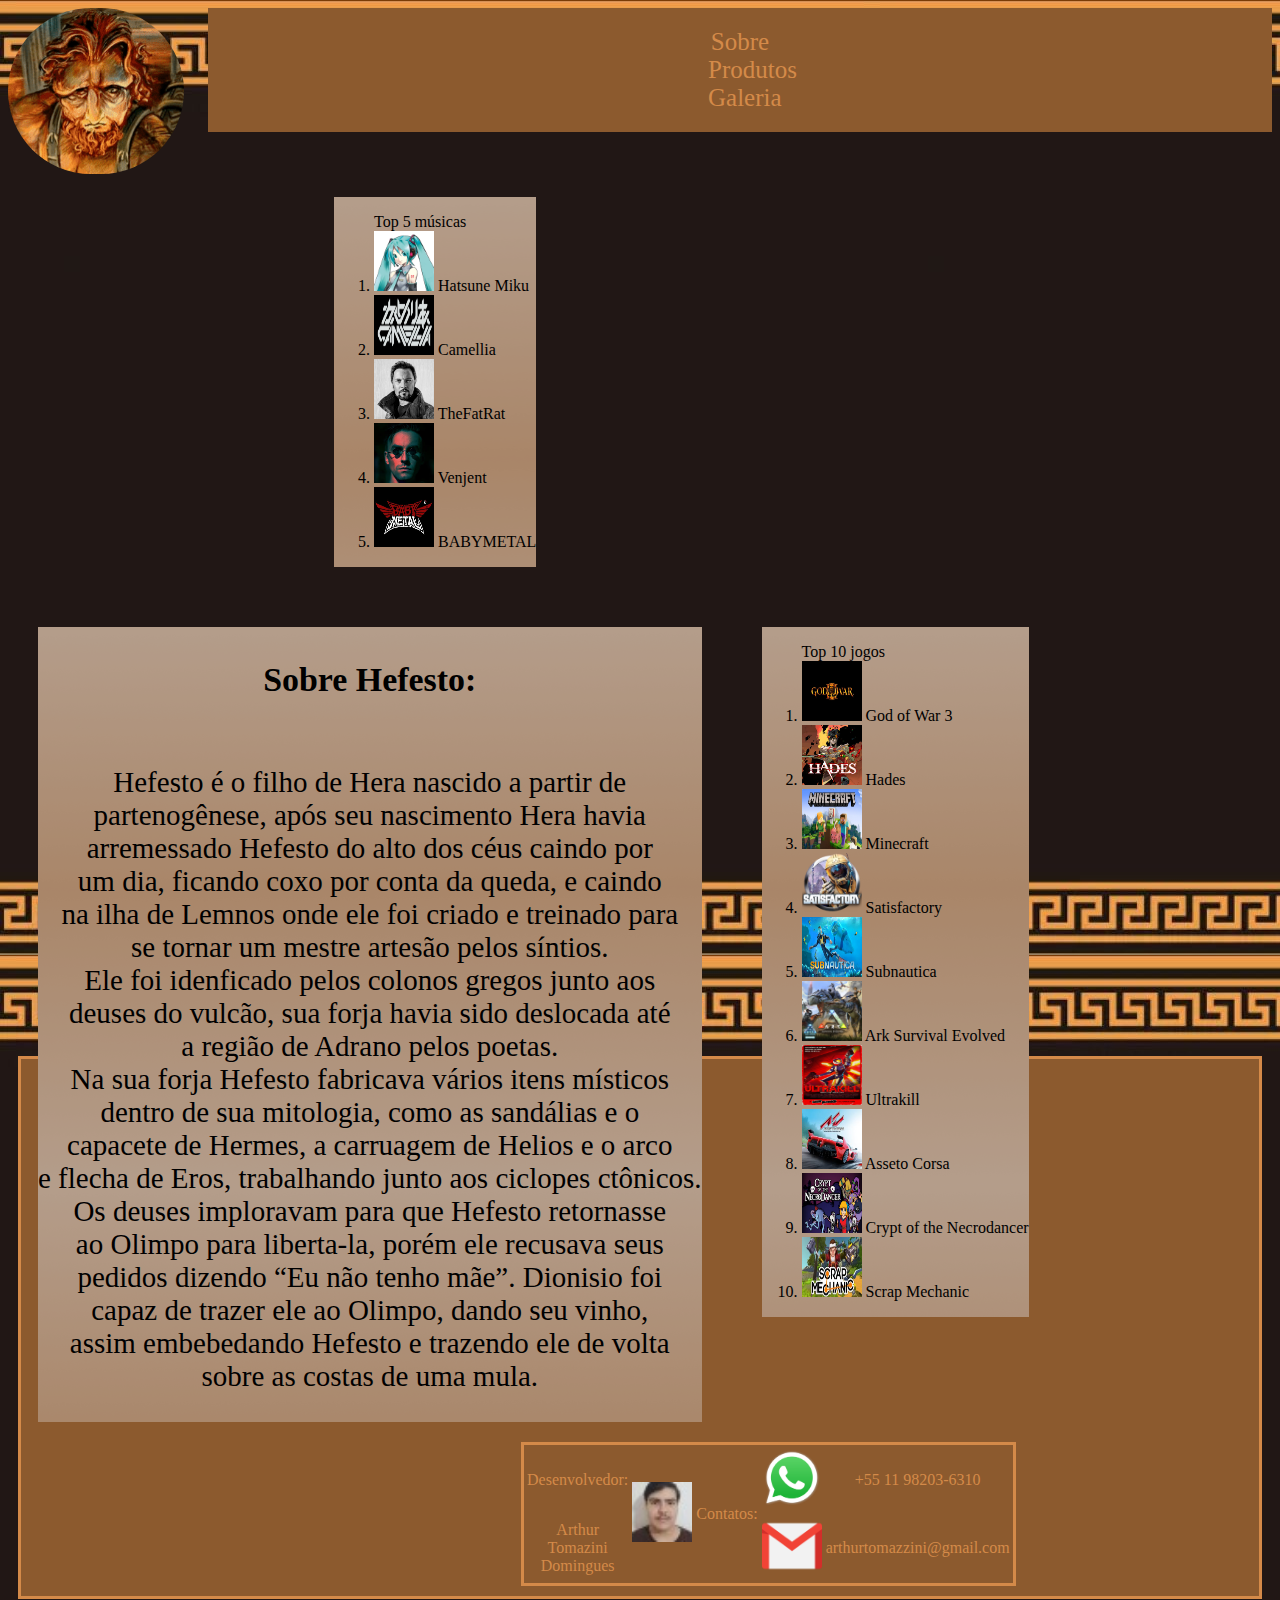
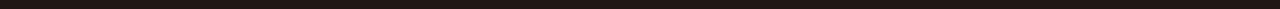
==== Index.html @ 3a5cb08a "Update and rename index.html to Index.html" ====
<!DOCTYPE html>
<head>
    <meta charset="UTF-8">
        <meta http-equiv="X-UA-Compatible" content="IE=edge">
        <meta name="viewport" content="width=device-width", initial-scale="1.0">
        <title>Hefesto</title>
        <link rel="stylesheet" href="CSS/estilos.css">
        <style>
            h3{
                text-align:center;
            }
            p{
                text-align:center;
            }
        </style>
</head>
<body>
    <img class="icon" src="imagens\hefesto.icon.png" alt="Hefesto"width="176px" height="166px">
    <div class="cabecalho">
        <a href="Index.html">Sobre</a>
        <a href="Produtos.html">Produtos</a>
        <a href="Galeria.html">Galeria</a>
    </div>
    <div class="musica">
        <ol>Top 5 músicas
            <li><img src="imagens\miku.jpeg" width="60px" height="60px"> Hatsune Miku</li>
            <li><img src="imagens\camellia.png" width="60px" height="60px"> Camellia</li>
            <li><img src="imagens\fatrat.jpg" width="60px" height="60px"> TheFatRat</li>
            <li><img src="imagens\venjent.jpeg" width="60px" height="60px"> Venjent</li>
            <li><img src="imagens\babymetal.jpg" width="60px" height="60px"> BABYMETAL</li>
        </ol>
    </div>
    <br><br>
    <div  class="info">
        <h3>Sobre Hefesto:</h1>
        <p>
            <Br>Hefesto é o filho de Hera nascido a partir de<br>
            partenogênese, após seu nascimento Hera havia<br>
            arremessado Hefesto do alto dos céus caindo por<br>
            um dia, ficando coxo por conta da queda, e caindo<br>
            na ilha de Lemnos onde ele foi criado e treinado para<br>
            se tornar um mestre artesão pelos síntios.<br>
            Ele foi idenficado pelos colonos gregos junto aos<br>
            deuses do vulcão, sua forja havia sido deslocada até<br>
            a região de Adrano pelos poetas.<br>
            Na sua forja Hefesto fabricava vários itens místicos<br>
            dentro de sua mitologia, como as sandálias e o<br>
            capacete de Hermes, a carruagem de Helios e o arco<br>
            e flecha de Eros, trabalhando junto aos ciclopes ctônicos.<br>
            Os deuses imploravam para que Hefesto retornasse<br>
            ao Olimpo para liberta-la, porém ele recusava seus<br>
             pedidos dizendo “Eu não tenho mãe”. Dionisio foi<br>
            capaz de trazer ele ao Olimpo, dando seu vinho,<br>
            assim embebedando Hefesto e trazendo ele de volta<br>
            sobre as costas de uma mula.
            </p>
    </div>
    <div class="jogo">
        <ol>Top 10 jogos
            <li><img src="imagens\GOW.jpg" width="60px" height="60px"> God of War 3</li>
            <li><img src="imagens\hades.jpeg" width="60px" height="60px"> Hades</li>
            <li><img src="imagens\minecraft.jpeg" width="60px" height="60px"> Minecraft</li>
            <li><img src="imagens\satisfactory.webp" width="60px" height="60px"> Satisfactory</li>
            <li><img src="imagens\subnautica.jpeg" width="60px" height="60px"> Subnautica</li>
            <li><img src="imagens\Arj.webp" width="60px" height="60px"> Ark Survival Evolved</li>
            <li><img src="imagens\ultrakill.png" width="60px" height="60px"> Ultrakill</li>
            <li><img src="imagens\assetto.jpeg" width="60px" height="60px"> Asseto Corsa</li>
            <li><img src="imagens\crypt.jpg" width="60px" height="60px"> Crypt of the Necrodancer</li>
            <li><img src="imagens\scrap.jpeg" width="60px" height="60px"> Scrap Mechanic</li>

        </ol>
    </div>
    <br>
    <div class="rodape">
        <table>
        <tr>
            <td rowspan=>Desenvolvedor:</td>
            <td rowspan="2"><img src="imagens\arthurtdsimga.jpg" width="60px" height="60px"></td>
            <td rowspan="2">Contatos:</td>
            <td><img src="imagens\whatssap.png" width="60px" height="60px"></td>
            <td>+55 11 98203-6310</td>
        </tr>
        <tr>
            <td>Arthur Tomazini Domingues</td>
            
            
            <td><img src="imagens\gmail.png" width="60px" height="60px"></td>
            <td>arthurtomazzini@gmail.com</td>
        </tr>
        </table>
    </div>
</body>
---- CSS/estilos.css ----
a{
    text-decoration: none;
    color: #d48a49;
    font-size:25px;
}
table {
    width:0px;
    height:0px;
    border:solid;
}
.cabecalho {
    text-align:center;
    padding-left: 500px;
    padding-right: 500px;
    padding-top: 20px;
    padding-bottom: 20px;
    border: 3px;
    background-color: #8C5A2E;
    margin-left: 200px;
    margin-right: 0px;
    word-spacing: 28px;
    float:center
}
.cabecalho2 {
    text-align:center;
    padding-left: 500px;
    padding-right: 500px;
    padding-top: 20px;
    padding-bottom: 20px;
    border: 3px;
    background-color: #8C5A2E;
    float:center;
    word-spacing: 28px;
}
.rodape{
    text-align:center;
    padding-left: 500px;
    padding-right: 500px;
    padding-top: 10px;
    padding-bottom: 10px;
    border: 3px;
    background-color: #8C5A2E;
    margin:10px;
    margin-top: 870px;
    color: #d48a49;
    border:solid;
    float:center;
}
.icon{
    border-radius:100px;
    margin-right:0px;
    float:left;
}
body {
    background-image:url("../imagens/hefesto-martelando-ferro.jpg");
}
.musica {
    background-image:url("../imagens/fundo.png");
    text-align:justify;
    margin:30px;
    margin-top:65px;
    margin-left: 150px;
    float:left;

}
.info{
    font-size:29px;
    background-image:url("../imagens/fundo.png");
    margin: 30px;
    margin-bottom: 20px;
    float:left;
}
.jogo {
    background-image:url("../imagens/fundo.png");
    margin: 30px;
    float:left;
}
.galeria {
    background-image:url("../imagens/fundo.png");
}
.entrada {
    background-image:url("../imagens/fundo.png");
    float:left;
    padding-left:10px;
    padding-right:10px;
    margin-top:20px;
}
.produtos {
    background-image:url("../imagens/fundo.png");
    float:left;
    padding:10px;
    margin:20px;
    margin-bottom:60px;
    margin-top: 160px;
}
.saida {
    background-image:url("../imagens/fundo.png");
    float:right;
    padding-left:10px;
    padding-right:10px;
    margin-left:186px;
}
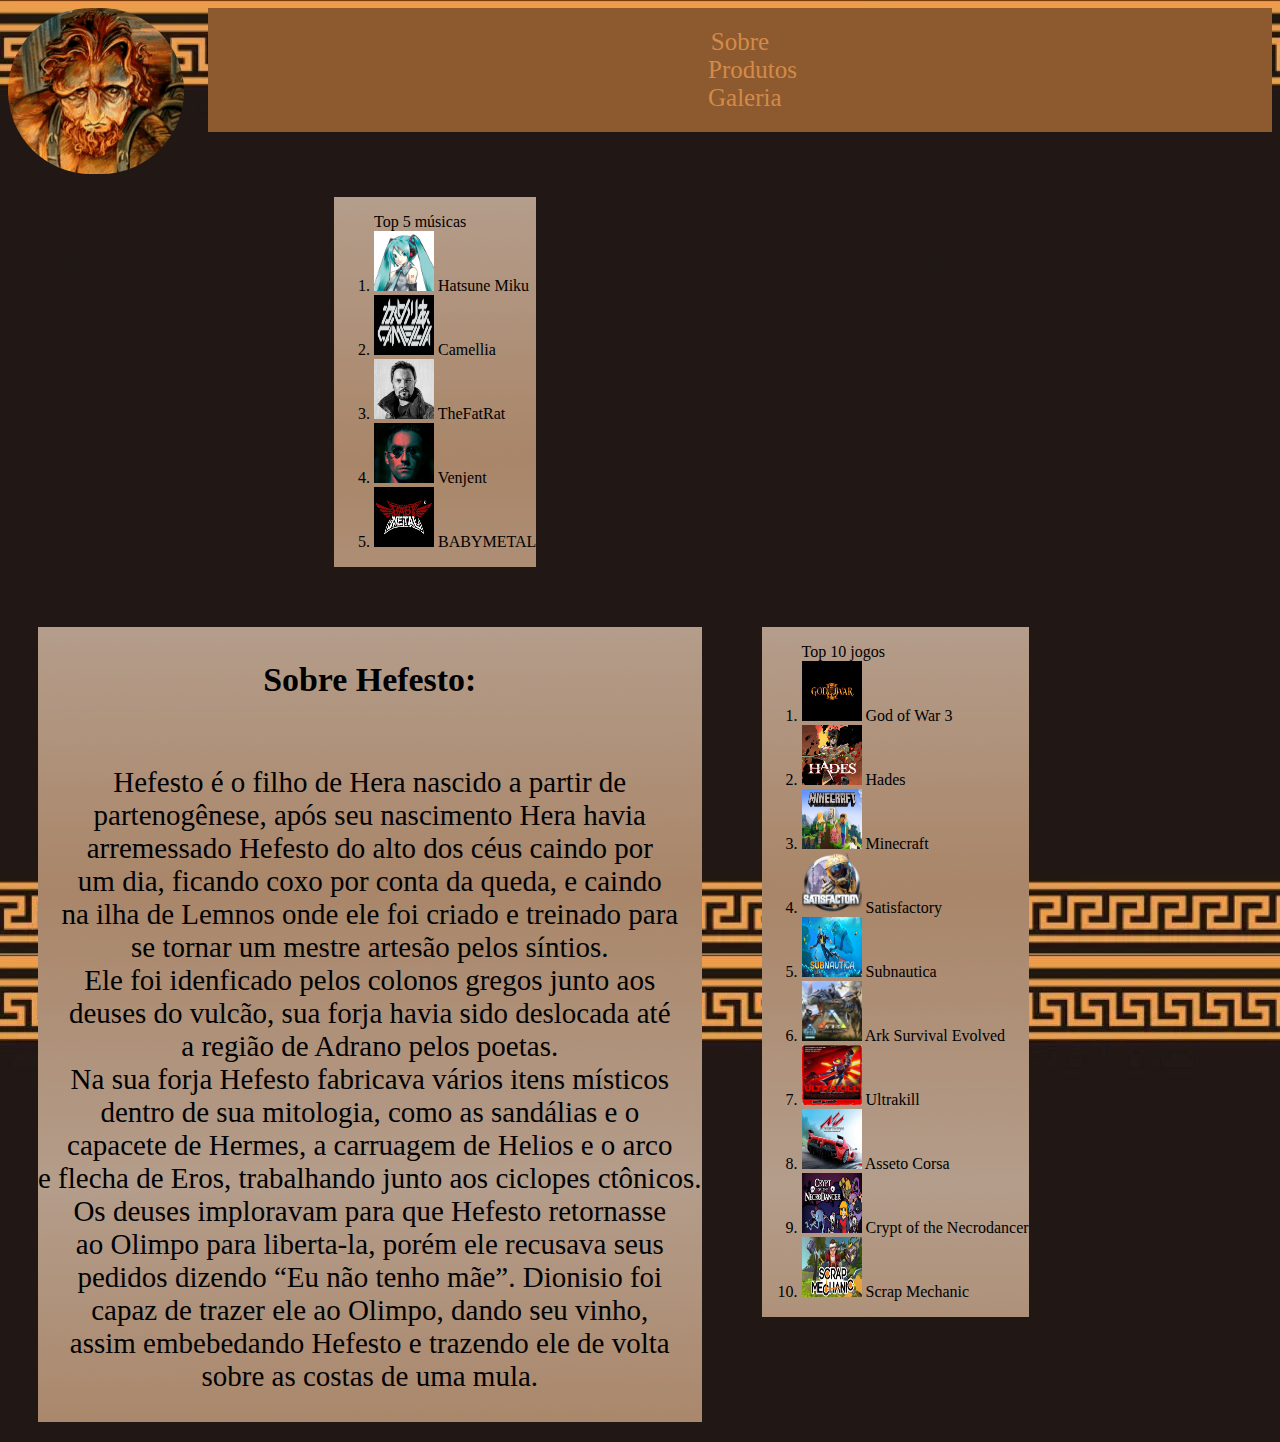
==== commit 9b4120c2: "Update Index.html" ====
--- a/Index.html
+++ b/Index.html
@@ -70,23 +70,4 @@
 
         </ol>
     </div>
-    <br>
-    <div class="rodape">
-        <table>
-        <tr>
-            <td rowspan=>Desenvolvedor:</td>
-            <td rowspan="2"><img src="imagens\arthurtdsimga.jpg" width="60px" height="60px"></td>
-            <td rowspan="2">Contatos:</td>
-            <td><img src="imagens\whatssap.png" width="60px" height="60px"></td>
-            <td>+55 11 98203-6310</td>
-        </tr>
-        <tr>
-            <td>Arthur Tomazini Domingues</td>
-            
-            
-            <td><img src="imagens\gmail.png" width="60px" height="60px"></td>
-            <td>arthurtomazzini@gmail.com</td>
-        </tr>
-        </table>
-    </div>
 </body>
